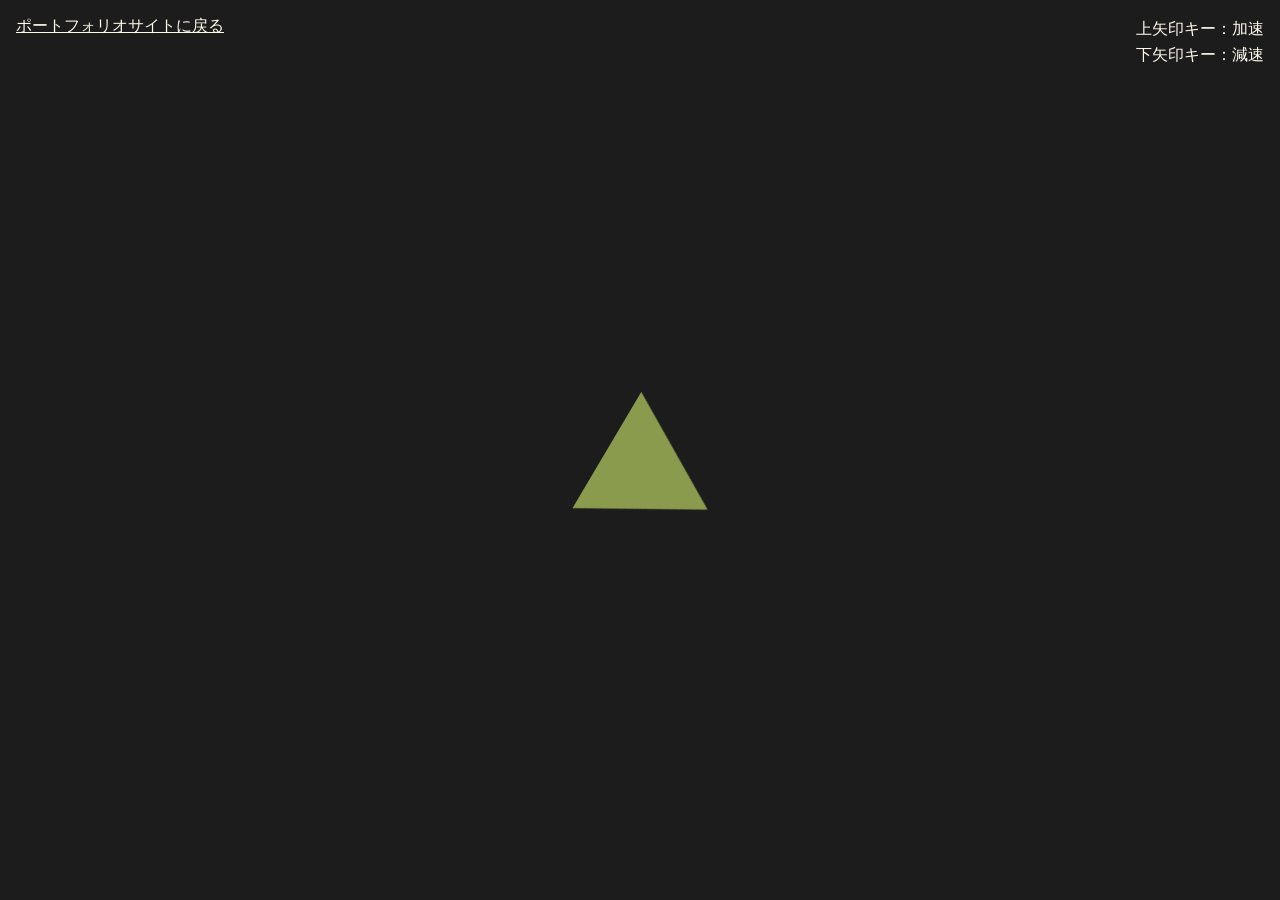
==== app1/index.html @ 1be6c329 "first commit" ====
<!DOCTYPE html>
<html lang="ja">
  <head>
    <meta charset="UTF-8" />
    <meta name="viewport" content="width=device-width, initial-scale=1.0" />
    <title>App 1 | Mu's Portfolio</title>
    <link rel="stylesheet" href="styles.css" />
  </head>
  <body>
    <a class="back-link" href="/">ポートフォリオサイトに戻る</a>

    <p class="controls">
      上矢印キー：加速<br />
      下矢印キー：減速
    </p>

    <main class="stage">
      <div class="triangle" id="triangle" aria-hidden="true"></div>
    </main>

    <script src="script.js"></script>
  </body>
</html>
---- app1/styles.css ----
*,
*::before,
*::after {
  box-sizing: border-box;
}

html,
body {
  margin: 0;
  padding: 0;
  height: 100%;
}

body {
  background-color: #1c1c1c;
  color: #fffaf0;
  font-family: sans-serif;
  overflow: hidden;
}

.back-link {
  position: fixed;
  top: 1rem;
  left: 1rem;
  z-index: 1;
  color: #fffaf0;
  text-decoration: underline;
  font-size: clamp(0.85rem, 2.5vw, 1rem);
}

.controls {
  position: fixed;
  top: 1rem;
  right: 1rem;
  z-index: 1;
  margin: 0;
  text-align: right;
  line-height: 1.6;
  font-size: clamp(0.85rem, 2.5vw, 1rem);
}

.stage {
  min-height: 100vh;
  min-height: 100dvh;
  display: flex;
  align-items: center;
  justify-content: center;
}

.triangle {
  width: 15vmin;
  height: calc(15vmin * 0.8660254);
  background-color: #8a9b4e;
  clip-path: polygon(50% 0%, 100% 100%, 0% 100%);
  transform-origin: 50% 66.666%;
  will-change: transform;
}
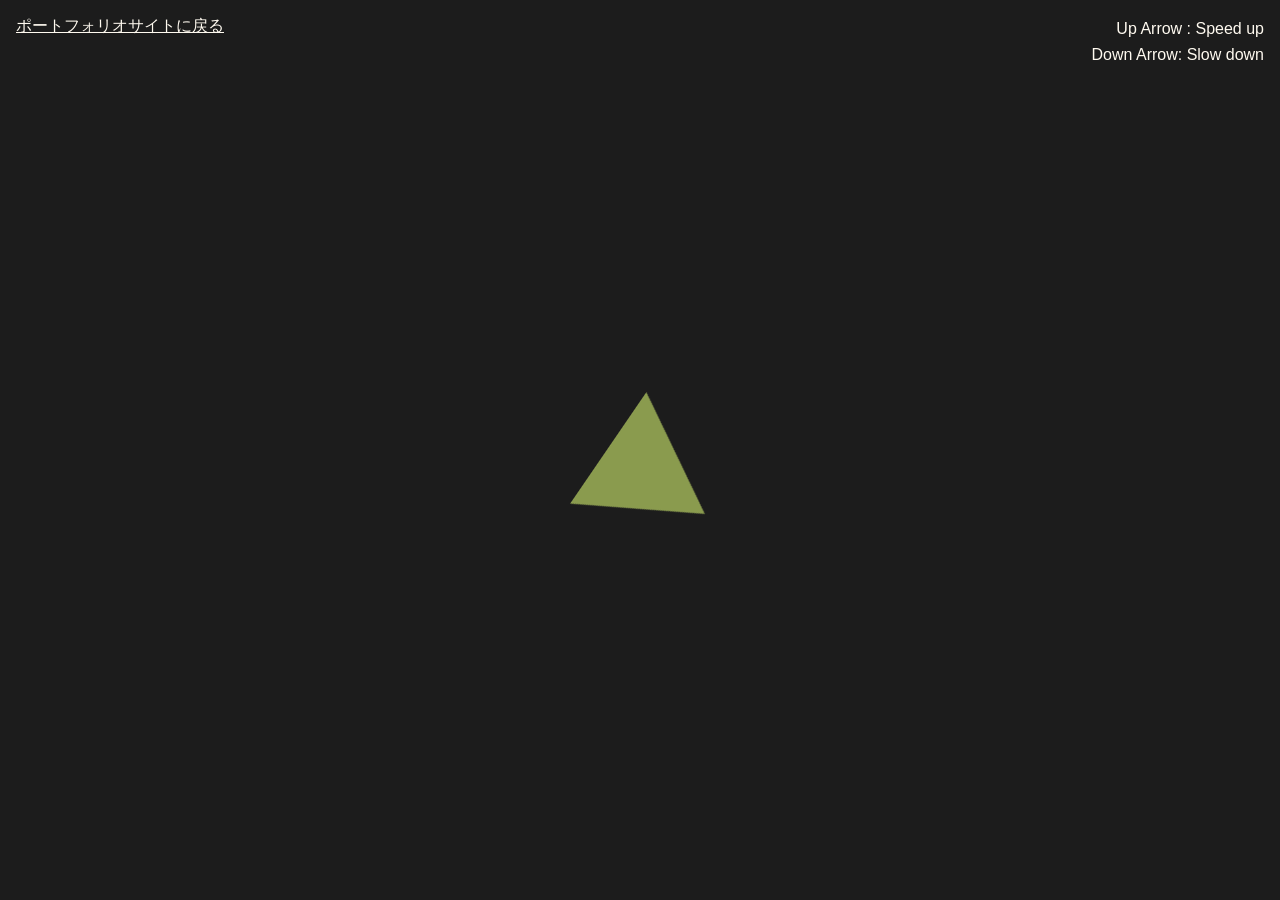
==== commit a85961bb: "App1: 操作説明を英語表記に変更" ====
--- a/app1/index.html
+++ b/app1/index.html
@@ -10,8 +10,8 @@
     <a class="back-link" href="/">ポートフォリオサイトに戻る</a>
 
     <p class="controls">
-      上矢印キー：加速<br />
-      下矢印キー：減速
+      Up Arrow  : Speed up<br />
+      Down Arrow: Slow down
     </p>
 
     <main class="stage">
